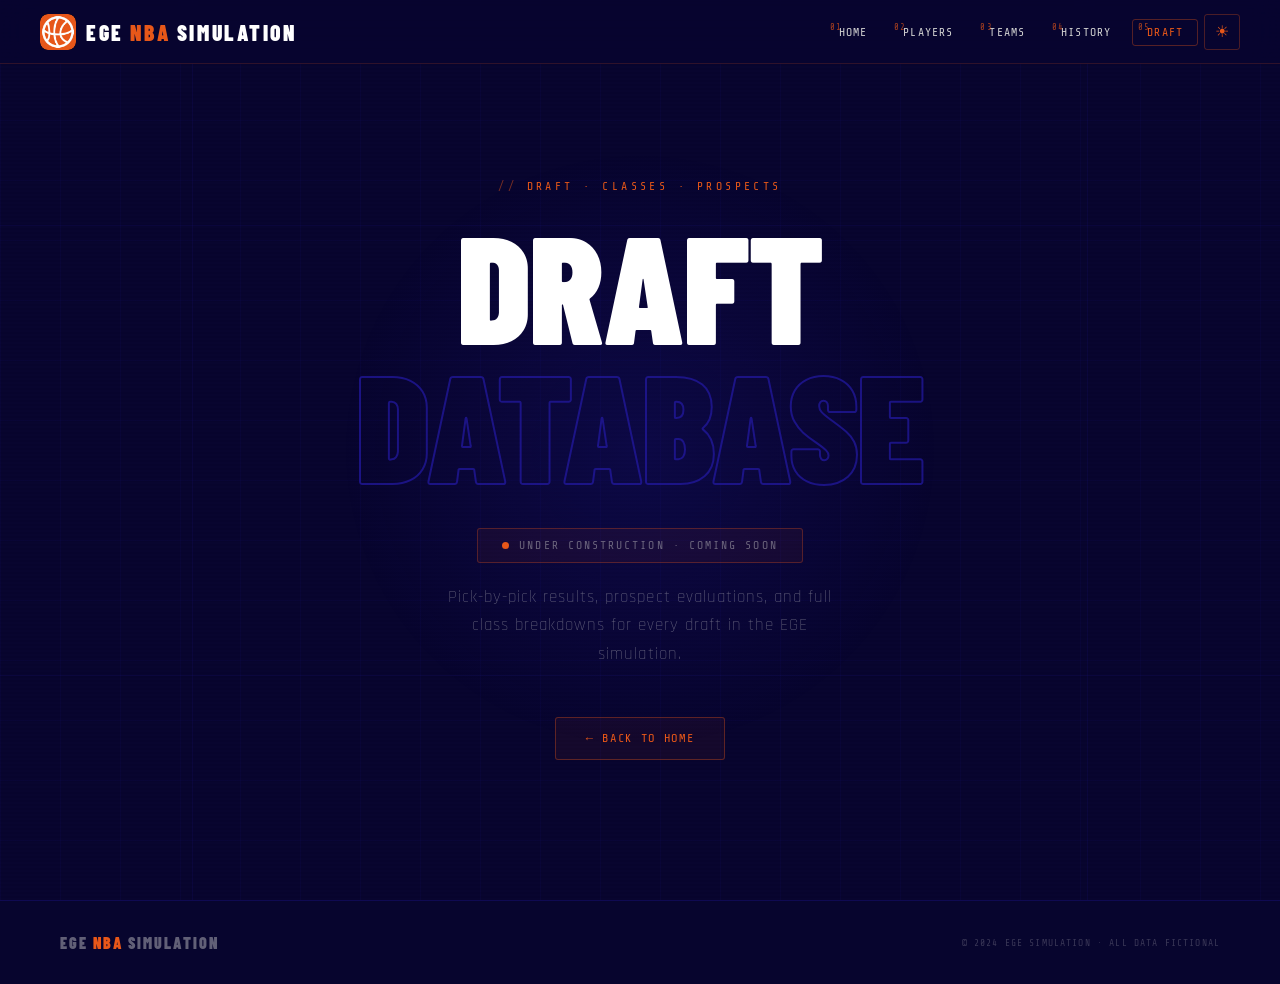
==== draft.html @ 7b5c1293 "Add files via upload" ====
<!DOCTYPE html>
<html lang="en">
<head>
  <meta charset="UTF-8" />
  <link rel="icon" type="image/png" href="EGE_Logo.png" />
  <meta name="viewport" content="width=device-width, initial-scale=1.0" />
  <title>Draft · EGE NBA Simulation</title>
  <link href="https://fonts.googleapis.com/css2?family=Share+Tech+Mono&family=Barlow+Condensed:wght@300;400;600;700;900&family=Rajdhani:wght@300;400;600;700&display=swap" rel="stylesheet" />
  <link rel="stylesheet" href="shared.css" />
  <style>
    .placeholder-wrap {
      position: relative; z-index: 2;
      min-height: 100vh;
      display: flex; flex-direction: column;
      align-items: center; justify-content: center;
      padding: 120px 40px 80px;
      text-align: center;
    }
    .placeholder-glow {
      position: absolute;
      width: 600px; height: 600px; border-radius: 50%;
      background: radial-gradient(circle, rgba(35,26,165,.2) 0%, transparent 70%);
      top: 50%; left: 50%; transform: translate(-50%,-50%);
      pointer-events: none;
    }
    .placeholder-eyebrow {
      font-family: var(--font-mono); font-size: .72rem;
      letter-spacing: .3em; color: var(--orange);
      text-transform: uppercase; margin-bottom: 22px;
      animation: fadeUp .8s ease both;
    }
    .placeholder-eyebrow::before { content: '// '; opacity: .5; }
    .placeholder-title {
      font-family: var(--font-display); font-weight: 900;
      font-size: clamp(4rem, 12vw, 10rem);
      line-height: .9; text-transform: uppercase;
      color: var(--heading); letter-spacing: -.01em;
      animation: fadeUp .8s .15s ease both;
      transition: color 0.35s;
    }
    .placeholder-title .ghost {
      -webkit-text-stroke: 2px rgba(35,26,165,.7);
      color: transparent;
    }
    .wip-badge {
      display: inline-flex; align-items: center; gap: 10px;
      margin-top: 36px; padding: 10px 24px;
      border: 1px solid rgba(231,87,25,.3); border-radius: 3px;
      background: rgba(231,87,25,.06);
      font-family: var(--font-mono); font-size: .72rem;
      letter-spacing: .18em; text-transform: uppercase;
      color: var(--text-muted);
      animation: fadeUp .8s .3s ease both;
    }
    .wip-dot {
      width: 7px; height: 7px; border-radius: 50%;
      background: var(--orange);
      animation: blink 1.8s ease-in-out infinite;
    }
    .placeholder-sub {
      font-family: var(--font-body); font-size: 1.05rem;
      font-weight: 300; letter-spacing: .06em;
      color: var(--text-muted);
      max-width: 420px; margin: 20px auto 0;
      line-height: 1.7;
      animation: fadeUp .8s .4s ease both;
    }
    .back-btn {
      display: inline-flex; align-items: center; gap: 10px;
      margin-top: 48px;
      font-family: var(--font-mono); font-size: .75rem;
      letter-spacing: .14em; text-transform: uppercase;
      text-decoration: none; padding: 13px 30px;
      border: 1px solid rgba(231,87,25,.35); border-radius: 3px;
      color: var(--orange); background: rgba(231,87,25,.06);
      transition: all .2s;
      animation: fadeUp .8s .5s ease both;
    }
    .back-btn:hover {
      background: rgba(231,87,25,.12);
      border-color: var(--orange);
      transform: translateY(-2px);
    }
    .deco-lines { position: absolute; inset: 0; pointer-events: none; overflow: hidden; z-index: 0; }
    .deco-line  { position: absolute; background: rgba(35,26,165,.12); }
    .deco-line.h { height: 1px; left: 0; right: 0; }
    .deco-line.v { width: 1px; top: 0; bottom: 0; }
  </style>
</head>
<body>
  <canvas id="matrix-canvas"></canvas>
  <div class="grid-overlay"></div>
  <div class="scanline"></div>

  <nav>
    <a href="index.html" class="nav-logo">
      <img src="EGE_Logo.png" alt="EGE Logo" class="logo-img" />
      <span>EGE <span class="accent">NBA</span> Simulation</span>
    </a>
    <ul class="nav-links">
      <li><a href="index.html" data-num="01">Home</a></li>
      <li><a href="players.html" data-num="02">Players</a></li>
      <li><a href="teams.html" data-num="03">Teams</a></li>
      <li><a href="history.html" data-num="04">History</a></li>
      <li><a href="draft.html" data-num="05" class="active">Draft</a></li>
      <li><button id="mode-toggle" title="Toggle light/dark mode">☀</button></li>
    </ul>
  </nav>

  <div class="placeholder-wrap">
    <div class="placeholder-glow"></div>
    <div class="deco-lines">
      <div class="deco-line h" style="top:25%"></div>
      <div class="deco-line h" style="top:75%"></div>
      <div class="deco-line v" style="left:15%"></div>
      <div class="deco-line v" style="right:15%"></div>
    </div>
    <p class="placeholder-eyebrow">draft · classes · prospects</p>
    <h1 class="placeholder-title">
      Draft<br>
      <span class="ghost">Database</span>
    </h1>
    <div class="wip-badge">
      <span class="wip-dot"></span>
      Under Construction · Coming Soon
    </div>
    <p class="placeholder-sub">Pick-by-pick results, prospect evaluations, and full class breakdowns for every draft in the EGE simulation.</p>
    <a href="index.html" class="back-btn">← Back to Home</a>
  </div>

  <footer>
    <div class="footer-logo">EGE <span>NBA</span> Simulation</div>
    <p class="footer-copy">© 2024 EGE Simulation · All data fictional</p>
  </footer>

  <script src="shared.js"></script>
</body>
</html>
---- shared.css ----
/* ═══════════════════════════════════════════
   EGE NBA SIMULATION · SHARED STYLES
   Applies to all pages
═══════════════════════════════════════════ */

/* ── TEXT SELECTION ── */
::selection {
  background: rgba(231, 87, 25, 0.45);
  color: #ffffff;
}
::-moz-selection {
  background: rgba(231, 87, 25, 0.45);
  color: #ffffff;
}

/* ── DARK MODE (default) ── */
:root {
  --bg:          #08052f;
  --bg-nav:      rgba(8, 5, 47, 0.85);
  --bg-card:     rgba(8, 5, 47, 0.7);
  --bg-panel:    rgba(8, 5, 47, 0.6);
  --bg-strip:    rgba(8, 5, 47, 0.6);
  --bg-footer:   rgba(8, 5, 47, 0.8);
  --bg-section:  rgba(8, 5, 47, 0.4);
  --border:      rgba(35, 26, 165, 0.3);
  --border-soft: rgba(35, 26, 165, 0.2);
  --text:        #d0d0d0;
  --text-muted:  rgba(208, 208, 208, 0.45);
  --text-faint:  rgba(208, 208, 208, 0.25);
  --heading:     #ffffff;
  --matrix-bg:   rgba(8, 5, 47, 0.06);
  --scanline:    rgba(0, 0, 0, 0.03);
  --grid-line:   rgba(35, 26, 165, 0.08);
  --mode-icon:   '☀';
  /* always same */
  --orange:      #e75719;
  --dark-orange: #9c380c;
  --blue:        #231aa5;
  --navy:        #08052f;
  --gray:        #d0d0d0;
  --white:       #ffffff;
  --font-mono:   'Share Tech Mono', monospace;
  --font-display:'Barlow Condensed', sans-serif;
  --font-body:   'Rajdhani', sans-serif;
}

/* ── LIGHT MODE ── */
html.light {
  --bg:          #f0ede8;
  --bg-nav:      rgba(240, 237, 232, 0.92);
  --bg-card:     rgba(255, 255, 255, 0.85);
  --bg-panel:    rgba(255, 255, 255, 0.75);
  --bg-strip:    rgba(240, 237, 232, 0.9);
  --bg-footer:   rgba(225, 220, 212, 0.95);
  --bg-section:  rgba(240, 237, 232, 0.6);
  --border:      rgba(35, 26, 165, 0.18);
  --border-soft: rgba(35, 26, 165, 0.12);
  --text:        #2a2140;
  --text-muted:  rgba(42, 33, 64, 0.5);
  --text-faint:  rgba(42, 33, 64, 0.3);
  --heading:     #08052f;
  --matrix-bg:   rgba(240, 237, 232, 0.12);
  --scanline:    rgba(0, 0, 0, 0.015);
  --grid-line:   rgba(35, 26, 165, 0.05);
  --mode-icon:   '☾';
}

/* ── BASE RESETS ── */
*, *::before, *::after { box-sizing: border-box; margin: 0; padding: 0; }
html { scroll-behavior: smooth; }

body {
  background: var(--bg);
  color: var(--text);
  font-family: var(--font-body);
  overflow-x: hidden;
  cursor: auto;
  transition: background 0.35s ease, color 0.35s ease;
}

/* ── MATRIX CANVAS ── */
#matrix-canvas {
  position: fixed;
  inset: 0;
  z-index: 0;
  opacity: .06;
  pointer-events: none;
  transition: opacity 0.35s;
}
html.light #matrix-canvas { opacity: .03; }

/* ── GRID OVERLAY ── */
.grid-overlay {
  position: fixed;
  inset: 0;
  z-index: 0;
  pointer-events: none;
  background-image:
    linear-gradient(var(--grid-line) 1px, transparent 1px),
    linear-gradient(90deg, var(--grid-line) 1px, transparent 1px);
  background-size: 60px 60px;
  transition: background-image 0.35s;
}

/* ── SCANLINE ── */
.scanline {
  position: fixed;
  inset: 0;
  z-index: 1;
  pointer-events: none;
  background: repeating-linear-gradient(
    0deg,
    transparent,
    transparent 2px,
    var(--scanline) 2px,
    var(--scanline) 4px
  );
}

/* ── NAV ── */
nav {
  position: fixed;
  top: 0; left: 0; right: 0;
  z-index: 100;
  display: flex;
  align-items: center;
  justify-content: space-between;
  padding: 0 40px;
  height: 64px;
  background: var(--bg-nav);
  backdrop-filter: blur(14px);
  border-bottom: 1px solid rgba(231, 87, 25, 0.18);
  transition: background 0.35s;
}

.nav-logo {
  font-family: var(--font-display);
  font-weight: 900;
  font-size: 1.35rem;
  letter-spacing: .12em;
  text-transform: uppercase;
  color: var(--heading);
  text-decoration: none;
  display: flex;
  align-items: center;
  gap: 10px;
  transition: color 0.35s;
}
.nav-logo span.accent { color: var(--orange); }
.logo-img {
  width: 36px; height: 36px;
  border-radius: 8px;
  display: block;
  flex-shrink: 0;
}

.nav-links {
  display: flex;
  gap: 6px;
  list-style: none;
  align-items: center;
}
.nav-links a {
  font-family: var(--font-mono);
  font-size: .72rem;
  letter-spacing: .1em;
  text-transform: uppercase;
  color: var(--text);
  text-decoration: none;
  padding: 6px 14px;
  border: 1px solid transparent;
  border-radius: 3px;
  transition: color .2s, border-color .2s, background .2s;
  position: relative;
}
.nav-links a::before {
  content: attr(data-num);
  position: absolute;
  top: 2px; left: 5px;
  font-size: .55rem;
  color: var(--orange);
  opacity: .7;
}
.nav-links a:hover {
  color: var(--heading);
  border-color: rgba(231, 87, 25, 0.4);
  background: rgba(231, 87, 25, 0.07);
}
.nav-links a.active {
  color: var(--orange);
  border-color: rgba(231, 87, 25, 0.35);
}

/* ── MODE TOGGLE BUTTON ── */
#mode-toggle {
  display: inline-flex;
  align-items: center;
  justify-content: center;
  width: 36px; height: 36px;
  background: transparent;
  border: 1px solid rgba(231, 87, 25, 0.3);
  border-radius: 3px;
  cursor: pointer;
  font-size: 1rem;
  line-height: 1;
  color: var(--orange);
  transition: background 0.2s, border-color 0.2s, transform 0.2s;
  flex-shrink: 0;
}
#mode-toggle:hover {
  background: rgba(231, 87, 25, 0.1);
  border-color: var(--orange);
  transform: scale(1.1);
}

/* ── FOOTER ── */
footer {
  position: relative;
  z-index: 2;
  border-top: 1px solid var(--border);
  padding: 32px 60px;
  display: flex;
  align-items: center;
  justify-content: space-between;
  background: var(--bg-footer);
  transition: background 0.35s;
}
.footer-logo {
  font-family: var(--font-display);
  font-weight: 900;
  font-size: 1rem;
  letter-spacing: .12em;
  text-transform: uppercase;
  color: var(--text-muted);
}
.footer-logo span { color: var(--orange); }
.footer-copy {
  font-family: var(--font-mono);
  font-size: .6rem;
  letter-spacing: .12em;
  color: var(--text-faint);
  text-transform: uppercase;
}
.footer-links {
  display: flex;
  gap: 24px;
  list-style: none;
}
.footer-links a {
  font-family: var(--font-mono);
  font-size: .6rem;
  letter-spacing: .14em;
  text-transform: uppercase;
  color: var(--text-faint);
  text-decoration: none;
  transition: color .2s;
}
.footer-links a:hover { color: var(--orange); }

/* ── SECTION COMMON ── */
section { position: relative; z-index: 2; }

.section-header {
  display: flex;
  align-items: flex-end;
  justify-content: space-between;
  margin-bottom: 40px;
  padding-bottom: 16px;
  border-bottom: 1px solid var(--border);
}
.section-label {
  font-family: var(--font-mono);
  font-size: .65rem;
  letter-spacing: .28em;
  text-transform: uppercase;
  color: var(--orange);
  margin-bottom: 6px;
}
.section-title {
  font-family: var(--font-display);
  font-weight: 900;
  font-size: clamp(2rem, 4vw, 3.2rem);
  text-transform: uppercase;
  color: var(--heading);
  line-height: 1;
  transition: color 0.35s;
}
.section-action {
  font-family: var(--font-mono);
  font-size: .7rem;
  letter-spacing: .12em;
  text-transform: uppercase;
  color: var(--orange);
  text-decoration: none;
  display: flex;
  align-items: center;
  gap: 8px;
  transition: gap .2s;
}
.section-action:hover { gap: 14px; }

/* ── REVEAL ANIMATION ── */
.reveal {
  opacity: 0;
  transform: translateY(30px);
  transition: opacity .7s ease, transform .7s ease;
}
.reveal.visible {
  opacity: 1;
  transform: translateY(0);
}

/* ── ANIMATIONS ── */
@keyframes fadeUp {
  from { opacity: 0; transform: translateY(24px); }
  to   { opacity: 1; transform: translateY(0); }
}
@keyframes blink {
  0%, 100% { opacity: 1; }
  50%       { opacity: .25; }
}
@keyframes pulse-glow {
  0%, 100% { transform: translate(-50%,-50%) scale(1); opacity: 1; }
  50%       { transform: translate(-50%,-50%) scale(1.12); opacity: .7; }
}
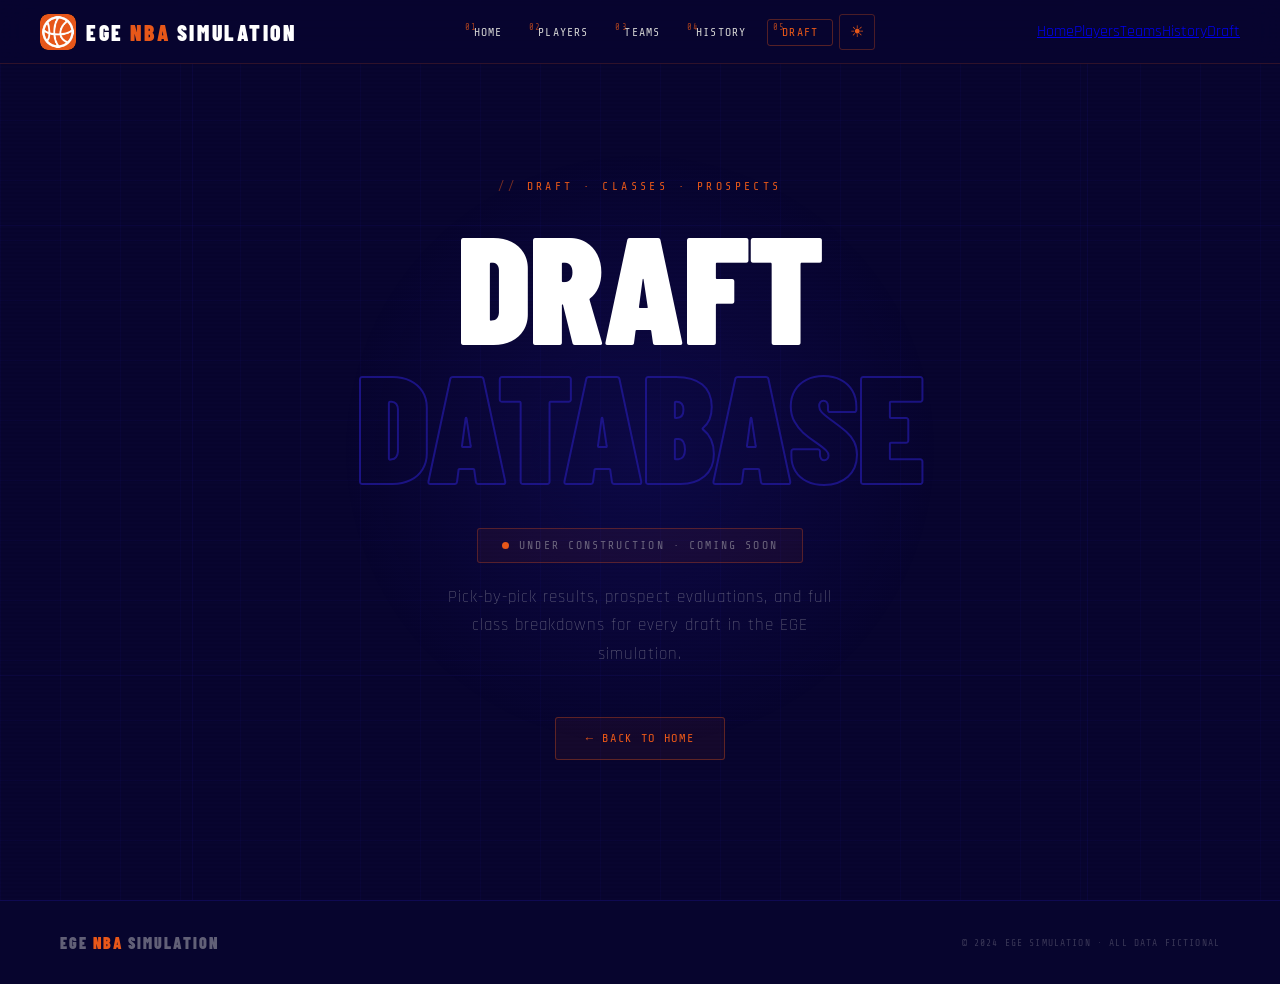
==== commit 43ec31e7: "Add files via upload" ====
--- a/draft.html
+++ b/draft.html
@@ -85,6 +85,14 @@
     .deco-line  { position: absolute; background: rgba(35,26,165,.12); }
     .deco-line.h { height: 1px; left: 0; right: 0; }
     .deco-line.v { width: 1px; top: 0; bottom: 0; }
+
+    /* MOBILE */
+    @media (max-width: 768px) {
+      .placeholder-wrap { padding: 90px 24px 60px; }
+      .placeholder-title { font-size: clamp(3rem, 16vw, 7rem); }
+      .placeholder-sub { font-size: .95rem; }
+      .back-btn { padding: 12px 24px; font-size: .7rem; }
+    }
   </style>
 </head>
 <body>
--- a/shared.css
+++ b/shared.css
@@ -323,3 +323,77 @@
   0%, 100% { transform: translate(-50%,-50%) scale(1); opacity: 1; }
   50%       { transform: translate(-50%,-50%) scale(1.12); opacity: .7; }
 }
+
+/* ══════════════════════════════════════════
+   MOBILE RESPONSIVE — shared elements
+   ══════════════════════════════════════════ */
+@media (max-width: 768px) {
+
+  /* ── NAV ── */
+  nav {
+    padding: 10px 18px;
+    height: auto;
+    flex-wrap: wrap;
+  }
+  .nav-logo {
+    font-size: 1rem;
+    gap: 8px;
+  }
+  .logo-img {
+    width: 30px; height: 30px;
+  }
+  .nav-logo > span { display: none; }
+
+  /* Hide page links from the inline list on mobile */
+  .nav-links li:not(:last-child) { display: none; }
+  .nav-links li:last-child { display: flex; }
+  #mode-toggle { width: 32px; height: 32px; font-size: .9rem; }
+
+  /* Mobile full-width nav row injected by JS */
+  .nav-mobile-row {
+    display: flex;
+    width: 100%;
+    justify-content: space-around;
+    padding: 8px 0 2px;
+    border-top: 1px solid rgba(231,87,25,.12);
+    margin-top: 6px;
+  }
+  .nav-mobile-row a {
+    font-family: var(--font-mono);
+    font-size: .6rem;
+    letter-spacing: .08em;
+    text-transform: uppercase;
+    color: var(--text-muted);
+    text-decoration: none;
+    padding: 5px 6px;
+    border-radius: 3px;
+    transition: color .2s, background .2s;
+  }
+  .nav-mobile-row a:hover,
+  .nav-mobile-row a.active {
+    color: var(--orange);
+    background: rgba(231,87,25,.07);
+  }
+
+  /* ── SECTION HEADERS ── */
+  .section-header {
+    flex-direction: column;
+    align-items: flex-start;
+    gap: 10px;
+  }
+  .section-title { font-size: clamp(1.8rem, 8vw, 2.6rem); }
+
+  /* ── FOOTER ── */
+  footer {
+    flex-direction: column;
+    align-items: center;
+    gap: 14px;
+    padding: 28px 20px;
+    text-align: center;
+  }
+  .footer-links {
+    gap: 14px;
+    flex-wrap: wrap;
+    justify-content: center;
+  }
+}
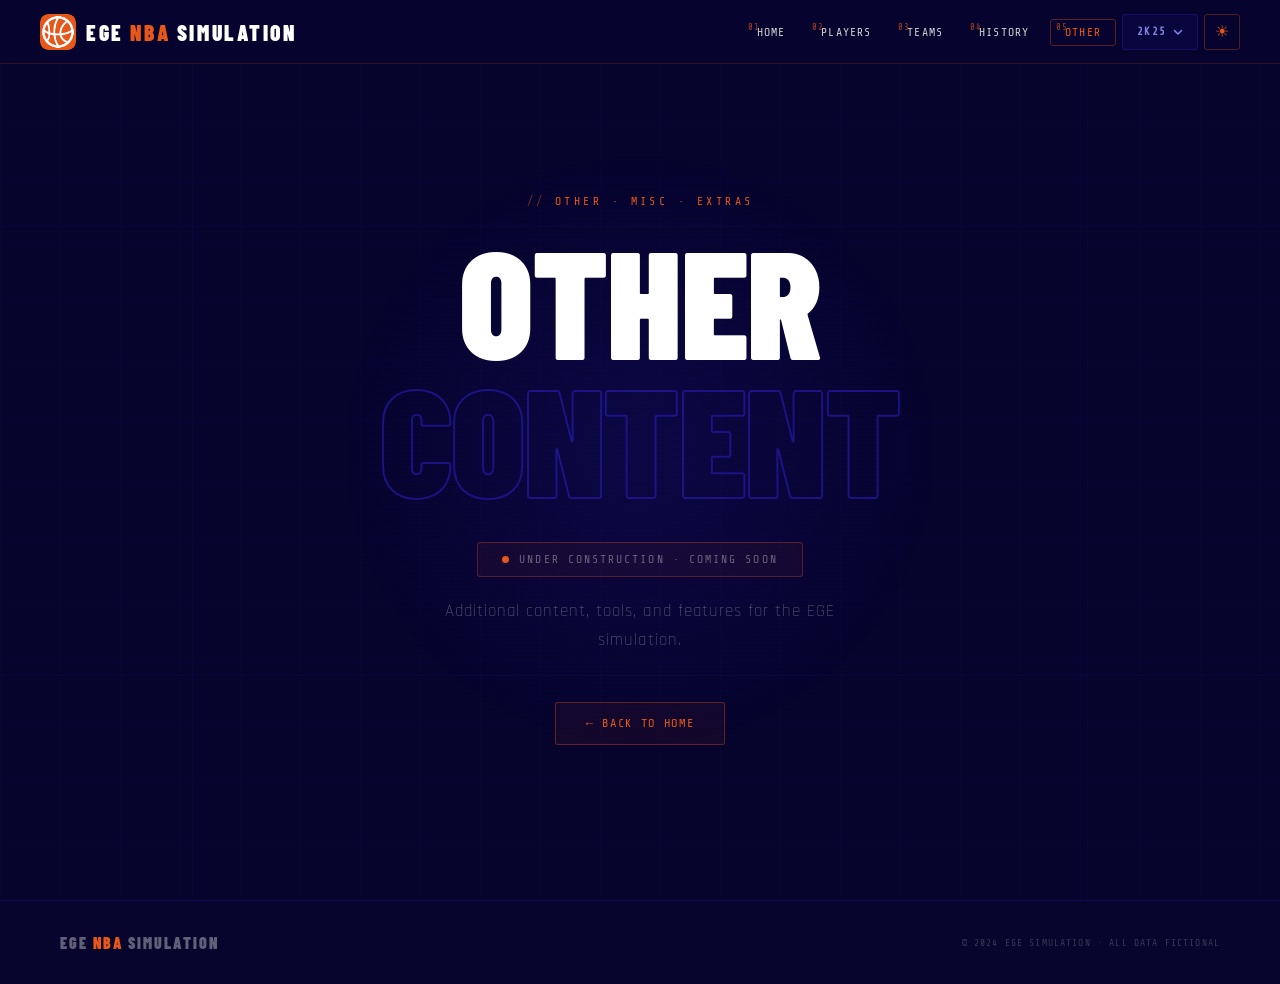
==== commit 4e047fb8: "Add files via upload" ====
--- a/draft.html
+++ b/draft.html
@@ -4,9 +4,11 @@
   <meta charset="UTF-8" />
   <link rel="icon" type="image/png" href="EGE_Logo.png" />
   <meta name="viewport" content="width=device-width, initial-scale=1.0" />
-  <title>Draft · EGE NBA Simulation</title>
+  <title>Other · EGE NBA Simulation</title>
+  <script>document.addEventListener("DOMContentLoaded",function(){if(window.EGE_SIM&&window.EGE_SIM.id!=="sim-original"){document.title=document.title.replace("EGE NBA Simulation","EGE "+window.EGE_SIM.label+" Simulation");}});</script>
   <link href="https://fonts.googleapis.com/css2?family=Share+Tech+Mono&family=Barlow+Condensed:wght@300;400;600;700;900&family=Rajdhani:wght@300;400;600;700&display=swap" rel="stylesheet" />
   <link rel="stylesheet" href="shared.css" />
+  <script src="sim-config.js"></script>
   <style>
     .placeholder-wrap {
       position: relative; z-index: 2;
@@ -110,7 +112,7 @@
       <li><a href="players.html" data-num="02">Players</a></li>
       <li><a href="teams.html" data-num="03">Teams</a></li>
       <li><a href="history.html" data-num="04">History</a></li>
-      <li><a href="draft.html" data-num="05" class="active">Draft</a></li>
+      <li><a href="draft.html" data-num="05" class="active">Other</a></li>
       <li><button id="mode-toggle" title="Toggle light/dark mode">☀</button></li>
     </ul>
   </nav>
@@ -123,16 +125,16 @@
       <div class="deco-line v" style="left:15%"></div>
       <div class="deco-line v" style="right:15%"></div>
     </div>
-    <p class="placeholder-eyebrow">draft · classes · prospects</p>
+    <p class="placeholder-eyebrow">other · misc · extras</p>
     <h1 class="placeholder-title">
-      Draft<br>
-      <span class="ghost">Database</span>
+      Other<br>
+      <span class="ghost">Content</span>
     </h1>
     <div class="wip-badge">
       <span class="wip-dot"></span>
       Under Construction · Coming Soon
     </div>
-    <p class="placeholder-sub">Pick-by-pick results, prospect evaluations, and full class breakdowns for every draft in the EGE simulation.</p>
+    <p class="placeholder-sub">Additional content, tools, and features for the EGE simulation.</p>
     <a href="index.html" class="back-btn">← Back to Home</a>
   </div>
 
--- a/shared.css
+++ b/shared.css
@@ -213,6 +213,11 @@
   transform: scale(1.1);
 }
 
+/* ── HAMBURGER + MOBILE MENU: hidden on desktop by default ── */
+#nav-hamburger { display: none; }
+#nav-mobile-menu { display: none; }
+#nav-menu-mode-toggle { display: none; }
+
 /* ── FOOTER ── */
 footer {
   position: relative;
@@ -331,9 +336,10 @@
 
   /* ── NAV ── */
   nav {
-    padding: 10px 18px;
-    height: auto;
-    flex-wrap: wrap;
+    padding: 0 18px;
+    height: 56px;
+    flex-wrap: nowrap;
+    position: relative;
   }
   .nav-logo {
     font-size: 1rem;
@@ -344,36 +350,104 @@
   }
   .nav-logo > span { display: none; }
 
-  /* Hide page links from the inline list on mobile */
-  .nav-links li:not(:last-child) { display: none; }
-  .nav-links li:last-child { display: flex; }
-  #mode-toggle { width: 32px; height: 32px; font-size: .9rem; }
-
-  /* Mobile full-width nav row injected by JS */
-  .nav-mobile-row {
-    display: flex;
-    width: 100%;
-    justify-content: space-around;
-    padding: 8px 0 2px;
-    border-top: 1px solid rgba(231,87,25,.12);
-    margin-top: 6px;
-  }
-  .nav-mobile-row a {
+  /* Hide desktop nav links + mode toggle on mobile — hamburger takes over */
+  .nav-links { display: none; }
+
+  /* Show hamburger on mobile */
+  #nav-hamburger { display: inline-flex; }
+
+  /* Hamburger button */
+  #nav-hamburger {
+    display: inline-flex;
+    flex-direction: column;
+    justify-content: center;
+    gap: 5px;
+    width: 36px;
+    height: 36px;
+    background: transparent;
+    border: 1px solid rgba(231,87,25,.3);
+    border-radius: 3px;
+    cursor: pointer;
+    padding: 8px;
+    flex-shrink: 0;
+    margin-left: 6px;
+  }
+  #nav-hamburger span {
+    display: block;
+    height: 2px;
+    background: var(--orange);
+    border-radius: 2px;
+    transition: transform 0.25s ease, opacity 0.2s;
+  }
+  #nav-hamburger.open span:nth-child(1) { transform: translateY(7px) rotate(45deg); }
+  #nav-hamburger.open span:nth-child(2) { opacity: 0; }
+  #nav-hamburger.open span:nth-child(3) { transform: translateY(-7px) rotate(-45deg); }
+
+  /* Mobile dropdown menu */
+  #nav-mobile-menu {
+    display: none;
+    position: absolute;
+    top: 56px;
+    left: 0; right: 0;
+    background: var(--bg-nav);
+    backdrop-filter: blur(14px);
+    border-bottom: 1px solid rgba(231,87,25,.18);
+    z-index: 200;
+    flex-direction: column;
+    padding: 8px 0 12px;
+  }
+  #nav-mobile-menu.open { display: flex; }
+  #nav-mobile-menu a {
     font-family: var(--font-mono);
-    font-size: .6rem;
-    letter-spacing: .08em;
+    font-size: .72rem;
+    letter-spacing: .12em;
     text-transform: uppercase;
     color: var(--text-muted);
     text-decoration: none;
-    padding: 5px 6px;
-    border-radius: 3px;
-    transition: color .2s, background .2s;
-  }
-  .nav-mobile-row a:hover,
-  .nav-mobile-row a.active {
+    padding: 14px 24px;
+    border-left: 2px solid transparent;
+    transition: color .2s, border-color .2s, background .2s;
+  }
+  #nav-mobile-menu a:hover,
+  #nav-mobile-menu a.active {
     color: var(--orange);
-    background: rgba(231,87,25,.07);
-  }
+    border-left-color: var(--orange);
+    background: rgba(231,87,25,.05);
+  }
+  #nav-mobile-menu .nav-menu-divider {
+    height: 1px;
+    background: rgba(231,87,25,.1);
+    margin: 6px 24px;
+  }
+
+  /* Mode toggle row inside mobile menu */
+  #nav-menu-mode-toggle {
+    display: block;
+    width: 100%;
+    text-align: left;
+    font-family: var(--font-mono);
+    font-size: .72rem;
+    letter-spacing: .12em;
+    text-transform: uppercase;
+    color: var(--text-muted);
+    background: transparent;
+    border: none;
+    border-left: 2px solid transparent;
+    padding: 14px 24px;
+    cursor: pointer;
+    transition: color .2s, border-color .2s, background .2s;
+  }
+  #nav-menu-mode-toggle:hover {
+    color: var(--orange);
+    border-left-color: var(--orange);
+    background: rgba(231,87,25,.05);
+  }
+
+  /* Show mobile dropdown when open */
+  #nav-mobile-menu.open { display: flex; }
+
+  /* Hide injected mobile row (legacy) */
+  .nav-mobile-row { display: none; }
 
   /* ── SECTION HEADERS ── */
   .section-header {
@@ -397,3 +471,138 @@
     justify-content: center;
   }
 }
+
+/* ══════════════════════════════════════════
+   SIM SWITCHER — shared styles
+   ══════════════════════════════════════════ */
+
+/* ── SIM TOGGLE BUTTON (nav) ── */
+#sim-toggle {
+  display: inline-flex;
+  align-items: center;
+  gap: 6px;
+  height: 36px;
+  padding: 0 14px;
+  background: rgba(35, 26, 165, 0.12);
+  border: 1px solid rgba(35, 26, 165, 0.4);
+  border-radius: 3px;
+  cursor: pointer;
+  transition: background 0.2s, border-color 0.2s, transform 0.2s;
+  flex-shrink: 0;
+}
+#sim-toggle:hover {
+  background: rgba(35, 26, 165, 0.22);
+  border-color: var(--blue);
+  transform: scale(1.04);
+}
+.sim-toggle-label {
+  font-family: var(--font-mono);
+  font-size: .68rem;
+  letter-spacing: .14em;
+  text-transform: uppercase;
+  color: #8a82e8;
+  font-weight: 700;
+}
+.sim-toggle-icon {
+  color: #8a82e8;
+  flex-shrink: 0;
+  transition: transform 0.2s;
+}
+#sim-toggle:hover .sim-toggle-icon { transform: translateY(2px); }
+
+/* ── SIM DROPDOWN ── */
+#sim-dropdown {
+  position: fixed;
+  z-index: 9999;
+  min-width: 220px;
+  background: var(--bg-nav);
+  border: 1px solid rgba(35, 26, 165, 0.4);
+  border-radius: 6px;
+  backdrop-filter: blur(18px);
+  box-shadow: 0 16px 40px rgba(0,0,0,.4);
+  overflow: hidden;
+  animation: fadeUp .18s ease both;
+}
+.sim-dropdown-item {
+  display: flex;
+  flex-direction: column;
+  align-items: flex-start;
+  gap: 3px;
+  width: 100%;
+  padding: 14px 18px;
+  background: transparent;
+  border: none;
+  border-bottom: 1px solid rgba(35, 26, 165, 0.15);
+  cursor: pointer;
+  text-align: left;
+  transition: background 0.15s;
+}
+.sim-dropdown-item:last-child { border-bottom: none; }
+.sim-dropdown-item:hover { background: rgba(35, 26, 165, 0.12); }
+.sim-dropdown-item.active { background: rgba(35, 26, 165, 0.1); cursor: default; }
+.sim-item-label {
+  font-family: var(--font-mono);
+  font-size: .7rem;
+  letter-spacing: .16em;
+  text-transform: uppercase;
+  color: #8a82e8;
+  font-weight: 700;
+}
+.sim-dropdown-item.active .sim-item-label::after {
+  content: ' ◆';
+  color: var(--orange);
+  font-size: .5rem;
+}
+.sim-item-sub {
+  font-family: var(--font-body);
+  font-size: .78rem;
+  color: var(--text-muted);
+  font-weight: 300;
+  letter-spacing: .04em;
+}
+
+/* ── SIM BADGE on nav logo ── */
+.sim-nav-badge {
+  font-family: var(--font-mono);
+  font-size: .55rem;
+  letter-spacing: .18em;
+  text-transform: uppercase;
+  color: #8a82e8;
+  background: rgba(35, 26, 165, 0.18);
+  border: 1px solid rgba(35, 26, 165, 0.35);
+  border-radius: 3px;
+  padding: 2px 7px;
+  margin-left: 4px;
+  flex-shrink: 0;
+}
+
+/* ── MOBILE SIM SWITCHER ROWS ── */
+@media (max-width: 768px) {
+  .nav-menu-sim-btn {
+    display: block;
+    width: 100%;
+    text-align: left;
+    font-family: var(--font-mono);
+    font-size: .72rem;
+    letter-spacing: .12em;
+    text-transform: uppercase;
+    color: #8a82e8;
+    background: transparent;
+    border: none;
+    border-left: 2px solid transparent;
+    padding: 14px 24px;
+    cursor: pointer;
+    transition: color .2s, border-color .2s, background .2s;
+  }
+  .nav-menu-sim-btn:hover {
+    color: var(--orange);
+    border-left-color: var(--orange);
+    background: rgba(231,87,25,.05);
+  }
+  .nav-menu-sim-btn.active {
+    color: #8a82e8;
+    border-left-color: rgba(35,26,165,.4);
+    background: rgba(35,26,165,.07);
+    cursor: default;
+  }
+}
